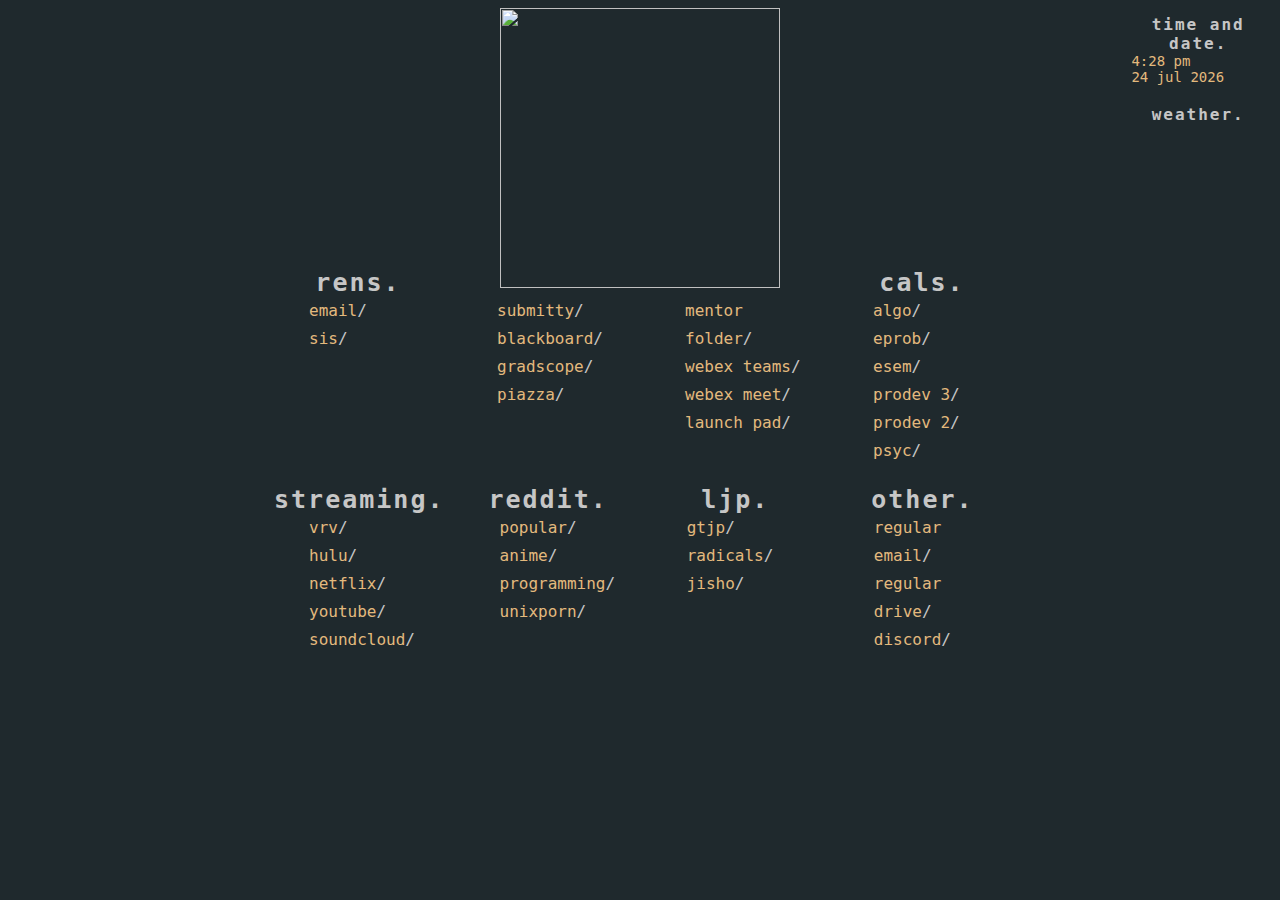
==== index.html @ cd9a25b2 "fix mentor folder link" ====
<!DOCTYPE html>
<html xmlns="http://www.w3.org/1999/xhtml" lang="en" xml:lang="en">
  <head>
    <title>StartPage</title>
    <meta charset="utf-8">
    <link href="css/style.css" rel="stylesheet" type="text/css">
    <link rel="icon" href="content/images/favicon.ico">
    <link rel='stylesheet prefetch' href='https://cdnjs.cloudflare.com/ajax/libs/font-awesome/4.7.0/css/font-awesome.min.css'>
  </head>
  <body>

    <!--
      Header
    -->

    <div class="wrapper">
      <div class="header">
        <ul>time and date.
          <li>
            <div class="currentTime"><div id="current-time">Time</div></div>
            <div class="currentDate"><div id="date">Date</div></div>
          </li>
        </ul>
        <ul>weather.
          <li>
            <div class="city"><span id="city"></span></div>
            <div class="temp"><span id="temperature"></span></div>
            <div class="forecast"><span id="weather"></span></div>
          </li>
        </ul>
      </div>
    </div>

    <!--
      Logo
    -->

    <div id="wrapper">
      <img id="logo" src="content/images/logo.png"/>
    </div>

    <!--
      Search
    -->

    <!--
      <div class="search-block">
      <form id="search-form" action="https://duckduckgo.com">
      <input type="text" name="q" id="search" autocomplete="off" placeholder="search" />
      <label for="search"><span id="search-icon" class="fa fa-search"></span></label>
      </form>
      <ul id="search-help" class="search-help" style="opacity: 0;"></ul>
      </div>
    -->

    <!--
      Links
    -->

    <div class="tables">
      <ul>rens.
        <li class="links"><a href="https://roundcube.rpi.edu/roundcube/">email</a>/</li>
        <li class="links"><a href="https://sis.rpi.edu/rss/bwskgstu.P_StuInfo">sis</a>/</li>
      </ul>
      <ul></br>
        <li class="links"><a href="https://submitty.cs.rpi.edu/home">submitty</a>/</li>
        <li class="links"><a href="https://lms.rpi.edu">blackboard</a>/</li>
        <li class="links"><a href="https://www.gradescope.com/account">gradscope</a>/</li>
        <li class="links"><a href="https://piazza.com">piazza</a>/</li>
      </ul>
      <ul></br>
        <li class="links"><a href="https://drive.google.com/drive/u/0/folders/1JBSWkFm-m_wB1kqG6ZUadngc_zD7zLPL">mentor folder</a>/</li>
        <li class="links"><a href="https://teams.webex.com/spaces">webex teams</a>/</li>
        <li class="links"><a href="https://rensselaer.webex.com/webappng/sites/rensselaer/dashboard/home">webex meet</a>/</li>
        <li class="links"><a href="https://www.macmillanhighered.com/launchpad/exploring11einmodules/14705797#/start">launch pad</a>/</li>
      </ul>
      <ul>cals.
        <li class="links"><a href="https://www.cs.rpi.edu/~eanshel/2300/Schedule.html">algo</a>/</li>
        <li class="links"><a href="https://piazza.com/class_profile/get_resource/ke1s9r6exrofs/kebn5rflvbz5vw">eprob</a>/</li>
        <li class="links"><a href="https://lms.rpi.edu/bbcswebdav/pid-189471-dt-content-rid-1847781_1/courses/2009_ECSE_2900_01/ECSE%202900_courseschedule_Fall%2020.pdf">esem</a>/</li>
        <li class="links"><a href="./pdf/pd3_syllabus.pdf">prodev 3</a>/</li>
        <li class="links"><a href="./pdf/pd2_syllabus.pdf">prodev 2</a>/</li>
        <li class="links"><a href="https://lms.rpi.edu/bbcswebdav/pid-191635-dt-content-rid-1851517_1/courses/2009_PSYC_1200_01/Syllabus_PSYC%201200_Fall%202020.pdf">psyc</a>/</li>
      </ul>
    </div>
    <div class="tables">
      <ul>streaming.
        <li class="links"><a href="https://vrv.co/watchlist">vrv</a>/</li>
        <li class="links"><a href="https://www.hulu.com/">hulu</a>/</li>
        <li class="links"><a href="https://www.netflix.com/browse">netflix</a>/</li>
        <li class="links"><a href="https://youtube.com/">youtube</a>/</li>
        <li class="links"><a href="https://soundcloud.com/discover">soundcloud</a>/</li>
      </ul>
      <ul>reddit.
        <li class="links"><a href="https://old.reddit.com/r/popular">popular</a>/</li>
        <li class="links"><a href="https://old.reddit.com/r/anime">anime</a>/</li>
        <li class="links"><a href="https://old.reddit.com/r/programming">programming</a>/</li>
        <li class="links"><a href="https://old.reddit.com/r/unixporn">unixporn</a>/</li>
      </ul>
      <ul>ljp.
        <li class="links"><a href="http://www.guidetojapanese.org/learn/">gtjp</a>/</li>
        <li class="links"><a href="https://docs.google.com/spreadsheets/d/1PDY4D8TPz7b-KEFVMyV-uyrEVteopqs6hFoFERfXY-4/edit#gid=1435607905">radicals</a>/</li>
        <li class="links"><a href="https://jisho.org/">jisho</a>/</li>
      </ul>
      <ul>other.
        <li class="links"><a href="https://mail.google.com/mail/u/0/#inbox">regular email</a>/</li>
        <li class="links"><a href="https://drive.google.com/drive/u/0/my-drive">regular drive</a>/</li>
        <li class="links"><a href="https://discordapp.com/app">discord</a>/</li>
      </ul>
    </div>

    <!--
      JavaScript
    -->

    <script src='https://cdnjs.cloudflare.com/ajax/libs/jquery/3.1.0/jquery.min.js'></script>
    <script src="js/index.js"></script>

  </body>
</html>
---- css/style.css ----
/*
	General properties
*/
:root {
  --back-col: #1F292D;
  --font-pri: #C6C6C6;
  --font-sec: #E3B97D;
  --font-hov: #17AC8E;
  --font-tri: #737573;
}

body {
	background-color: var(--back-col);
}

* {
	font-family: "Misc Fixed", monospace;
}

/*
	Search properties
*/

/*
::-webkit-input-placeholder {
	color: var(--font-tri);
	opacity: 0.5;
	transition: opacity 0.5s cubic-bezier(0.4, 0, 0.2, 1);
}

input:focus::-webkit-input-placeholder {
	opacity: 1;
}

:-moz-placeholder {
	color: var(--font-tri);
	opacity: 0.5;
	transition: opacity 0.5s cubic-bezier(0.4, 0, 0.2, 1);
}
input:focus:-moz-placeholder {
	opacity: 1;
}

::-moz-placeholder {
	color: var(--font-tri);
	opacity: 0;
	transition: opacity 0.5s cubic-bezier(0.4, 0, 0.2, 1);
}
input:focus::-moz-placeholder {
	opacity: 1;
}

:-ms-input-placeholder {
	color: var(--font-tri);
	opacity: 1;
	transition: opacity 0.5s cubic-bezier(0.4, 0, 0.2, 1);
}
input:focus:-ms-input-placeholder {
	opacity: 1;
}

.search-block {
	position: relative;
	width: 40%;
	margin: 0vh auto 0px;
	text-align: center;
}
@media screen and (max-width: 1000px) {
	.search-block {
		width: 60%;
		margin: 0vh auto 0vh;
	}
}
.search-block label {
	position: absolute;
	color: var(--font-tri);
	top: 7px;
	left: -20px;
	transition: all 0.5s cubic-bezier(0.4, 0, 0.2, 1);
}
.search-block input {
	width: 100%;
	margin: 0 auto;
	padding: 5px 0;
	font-size: 16px;
	background: transparent;
	border: 2px solid transparent;
	border-bottom: 2px solid transparent;
    color: var(--font-sec);
	outline: none;
	transition: all 0.5s cubic-bezier(0.4, 0, 0.2, 1);
}
.search-block input:hover, .search-block input:focus {
	border-bottom: 2px solid var(--font-tri);
}

.search-block input:hover + label, .search-block input:focus + label {
	color: var(--font-tri);
}

.search-block ul.search-help {
	transition: all 0.5s cubic-bezier(0.4, 0, 0.2, 1);
	display: inline-block;
}
@media screen and (max-width: 1000px) {
	.search-block ul.search-help {
	max-height: 100px;
	}
}
.search-block ul.search-help li {
	display: inline-block;
	padding: 15px;
	list-style: none;
	cursor: pointer;
}
.search-block ul.search-help li > span {
	position: relative;
	color: var(--font-tri);
	font-size: 20px;
}
.search-block ul.search-help li > span .icon {
	transition: opacity 0.5s cubic-bezier(0.4, 0, 0.2, 1);
}
.search-block ul.search-help li > span .command {
	position: absolute;
	left: 0;
	right: 0;
	text-align: center;
	opacity: 0;
	transition: opacity 0.5s cubic-bezier(0.4, 0, 0.2, 1);
}
.search-block ul.search-help li:hover .icon {
	opacity: .2;
}
.search-block ul.search-help li:hover .command {
	opacity: 1;
}
*/
/*
	Quote properties
*/

blockquote {
	font-size: 16px;
	line-height: 150%;
}

cite {
	font-size: 15px;
}

/*
	Link properties
*/

a:link, a:visited {
	color: var(--font-sec);
	text-decoration: none;
}

a:hover {
	color: var(--font-hov);
	text-decoration: none;
}

a:active {
	color: var(--font-pri);
	text-decoration: none;
}

/*
	Logo properties
*/

#wrapper {
	align-items: flex;
	text-align: center;
	width: 100%;
	height: 250px;
}

#logo {
    display: inline-block;
	height: 280px;
	width: 280px;
}

/*
	Classes
*/

.wrapper .header {
	position: absolute;
	right: 0px;
	top: 0px;
}

.header {
	color: var(--font-pri);
	font-size: 16px;
	font-weight: bold;
	letter-spacing: 2px;
	list-style-type: none;
	//border: 1px solid black;
	padding: 5px;
	text-align: center;
	width: 12%;
}
.header .currentTime {
	color: var(--font-sec);
	font-size: 14px;
	font-weight: 100;
	letter-spacing: 0px;
	padding-left: 0px;
	text-align: left;
}
.header .currentDate {
	color: var(--font-sec);
	font-size: 14px;
	font-weight: 100;
	letter-spacing: 0px;
	padding-left: 0px;
	text-align: left;
}
.header .city {
	color: var(--font-sec);
	font-size: 14px;
	font-weight: 100;
	letter-spacing: 0px;
	padding-left: 0px;
	text-align: left;
	text-transform: lowercase;
}
.header .temp {
	color: var(--font-sec);
	font-size: 14px;
	font-weight: 100;
	letter-spacing: 0px;
	padding-left: 0px;
	text-align: left;
}
.header .forecast {
	color: var(--font-sec);
	font-size: 14px;
	font-weight: 100;
	letter-spacing: 0px;
	padding-left: 0px;
	text-align: left;
	text-transform: lowercase;
}
.header ul {
	list-style-type: none;
	margin: 0px;
	padding: 10px;
}

.tables {
	display: flex;
	margin-left: 20vw;
	margin-right: 20vw;
}
.tables ul {
	color: var(--font-pri);
	display: inline-block;
	font-size: 25px;
	font-weight: bold;
	letter-spacing: 2px;
	list-style-type: none;
	margin: 10px;
	padding: 0;
	text-align: center;
	width: 100%;
}

.links {
	text-align: left;
	line-height: 28px;
	letter-spacing: 0px;
	font-size: 16px;
	font-weight: 100;
	padding-left: 35px;
}

.i a {
  color:inherit
}

.footer {
	align-items: center;
	bottom: 5px;
	display: flex;
	margin-left: 480px;
	margin-right: 480px;
	position: absolute;
}
.footer .quotes {
	align-items: center;
	display: flex;
	text-align: justify;
}
.footer .cites {
	line-height: 140%;
}
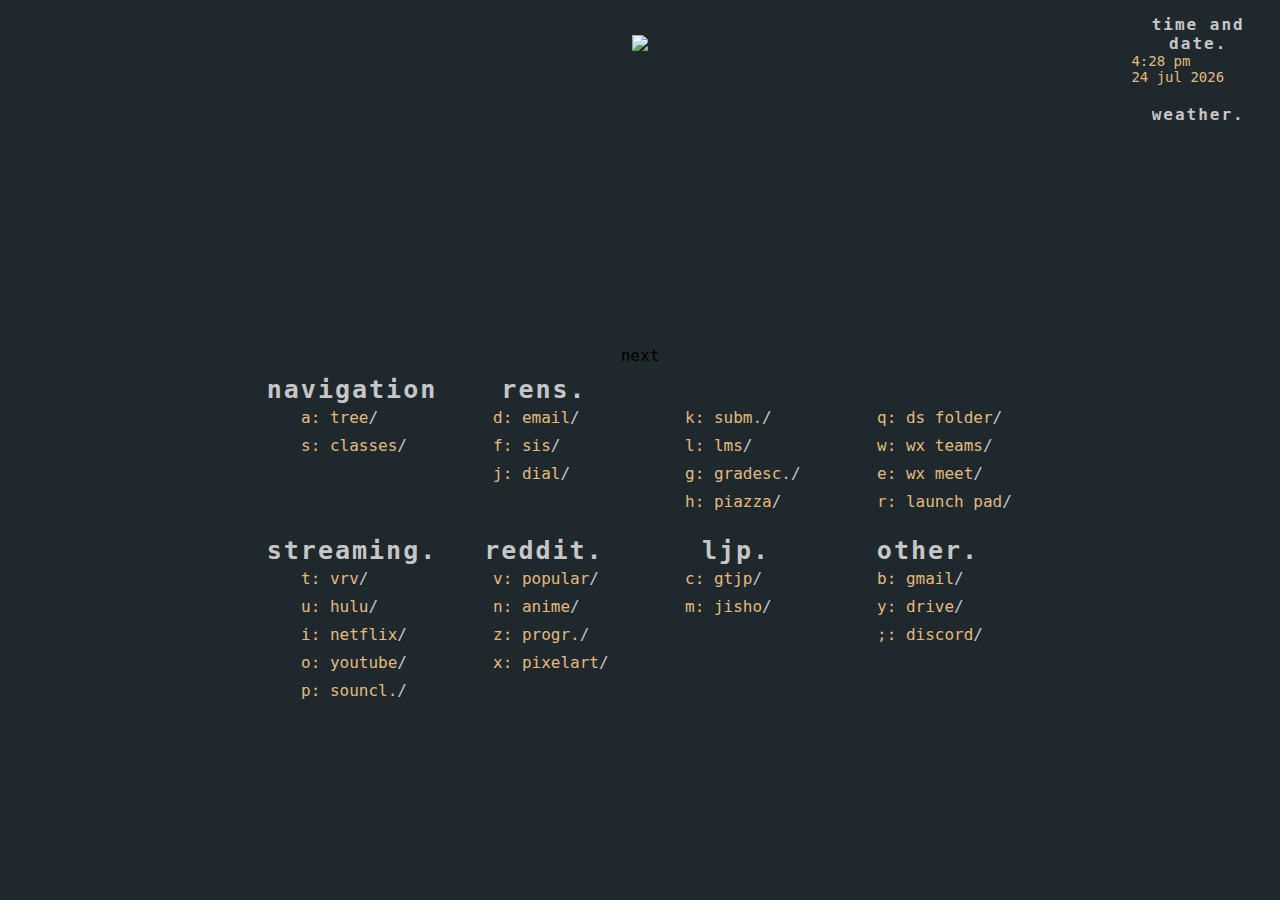
==== commit d8151e0b: "fix link that had broken to sis" ====
--- a/index.html
+++ b/index.html
@@ -1,120 +1,123 @@
 <!DOCTYPE html>
 <html xmlns="http://www.w3.org/1999/xhtml" lang="en" xml:lang="en">
-  <head>
-    <title>StartPage</title>
-    <meta charset="utf-8">
-    <link href="css/style.css" rel="stylesheet" type="text/css">
-    <link rel="icon" href="content/images/favicon.ico">
-    <link rel='stylesheet prefetch' href='https://cdnjs.cloudflare.com/ajax/libs/font-awesome/4.7.0/css/font-awesome.min.css'>
-  </head>
-  <body>
+    <head>
+        <title>StartPage</title>
+        <meta charset="utf-8">
+        <link href="css/style.css" rel="stylesheet" type="text/css">
+        <link rel="icon" href="content/images/favicon.ico">
+        <link rel='stylesheet prefetch' href='https://cdnjs.cloudflare.com/ajax/libs/font-awesome/4.7.0/css/font-awesome.min.css'>
+    </head>
+    <body>
 
-    <!--
-      Header
-    -->
+        <!--
+             Header
+        -->
 
-    <div class="wrapper">
-      <div class="header">
-        <ul>time and date.
-          <li>
-            <div class="currentTime"><div id="current-time">Time</div></div>
-            <div class="currentDate"><div id="date">Date</div></div>
-          </li>
-        </ul>
-        <ul>weather.
-          <li>
-            <div class="city"><span id="city"></span></div>
-            <div class="temp"><span id="temperature"></span></div>
-            <div class="forecast"><span id="weather"></span></div>
-          </li>
-        </ul>
-      </div>
-    </div>
+        <div class="wrapper">
+            <div class="header">
+                <ul>time and date.
+                    <li>
+                        <div class="currentTime"><div id="current-time">Time</div></div>
+                        <div class="currentDate"><div id="date">Date</div></div>
+                    </li>
+                </ul>
+                <ul>weather.
+                    <li>
+                        <div class="city"><span id="city"></span></div>
+                        <div class="temp"><span id="temperature"></span></div>
+                        <div class="forecast"><span id="weather"></span></div>
+                    </li>
+                </ul>
+            </div>
+        </div>
 
-    <!--
-      Logo
-    -->
+        <!--
+             Logo
+        -->
 
-    <div id="wrapper">
-      <img id="logo" src="content/images/logo.png"/>
-    </div>
+        <div id="wrapper">
+            <a>
+                <img id="logo" src="content/images/logo.png"/>
+            </a>
+            <div id="next"> <a> next </a> </div>
+        </div>
 
-    <!--
-      Search
-    -->
+        <!--
+             Search
+        -->
 
-    <!--
-      <div class="search-block">
-      <form id="search-form" action="https://duckduckgo.com">
-      <input type="text" name="q" id="search" autocomplete="off" placeholder="search" />
-      <label for="search"><span id="search-icon" class="fa fa-search"></span></label>
-      </form>
-      <ul id="search-help" class="search-help" style="opacity: 0;"></ul>
-      </div>
-    -->
+        <!--
+             <div class="search-block">
+             <form id="search-form" action="https://duckduckgo.com">
+             <input type="text" name="q" id="search" autocomplete="off" placeholder="search" />
+             <label for="search"><span id="search-icon" class="fa fa-search"></span></label>
+             </form>
+             <ul id="search-help" class="search-help" style="opacity: 0;"></ul>
+             </div>
+        -->
 
-    <!--
-      Links
-    -->
+        <!--
+             Links
+        -->
 
-    <div class="tables">
-      <ul>rens.
-        <li class="links"><a href="https://roundcube.rpi.edu/roundcube/">email</a>/</li>
-        <li class="links"><a href="https://sis.rpi.edu/rss/bwskgstu.P_StuInfo">sis</a>/</li>
-      </ul>
-      <ul></br>
-        <li class="links"><a href="https://submitty.cs.rpi.edu/home">submitty</a>/</li>
-        <li class="links"><a href="https://lms.rpi.edu">blackboard</a>/</li>
-        <li class="links"><a href="https://www.gradescope.com/account">gradscope</a>/</li>
-        <li class="links"><a href="https://piazza.com">piazza</a>/</li>
-      </ul>
-      <ul></br>
-        <li class="links"><a href="https://drive.google.com/drive/u/0/folders/1JBSWkFm-m_wB1kqG6ZUadngc_zD7zLPL">mentor folder</a>/</li>
-        <li class="links"><a href="https://teams.webex.com/spaces">webex teams</a>/</li>
-        <li class="links"><a href="https://rensselaer.webex.com/webappng/sites/rensselaer/dashboard/home">webex meet</a>/</li>
-        <li class="links"><a href="https://www.macmillanhighered.com/launchpad/exploring11einmodules/14705797#/start">launch pad</a>/</li>
-      </ul>
-      <ul>cals.
-        <li class="links"><a href="https://www.cs.rpi.edu/~eanshel/2300/Schedule.html">algo</a>/</li>
-        <li class="links"><a href="https://piazza.com/class_profile/get_resource/ke1s9r6exrofs/kebn5rflvbz5vw">eprob</a>/</li>
-        <li class="links"><a href="https://lms.rpi.edu/bbcswebdav/pid-189471-dt-content-rid-1847781_1/courses/2009_ECSE_2900_01/ECSE%202900_courseschedule_Fall%2020.pdf">esem</a>/</li>
-        <li class="links"><a href="./pdf/pd3_syllabus.pdf">prodev 3</a>/</li>
-        <li class="links"><a href="./pdf/pd2_syllabus.pdf">prodev 2</a>/</li>
-        <li class="links"><a href="https://lms.rpi.edu/bbcswebdav/pid-191635-dt-content-rid-1851517_1/courses/2009_PSYC_1200_01/Syllabus_PSYC%201200_Fall%202020.pdf">psyc</a>/</li>
-      </ul>
-    </div>
-    <div class="tables">
-      <ul>streaming.
-        <li class="links"><a href="https://vrv.co/watchlist">vrv</a>/</li>
-        <li class="links"><a href="https://www.hulu.com/">hulu</a>/</li>
-        <li class="links"><a href="https://www.netflix.com/browse">netflix</a>/</li>
-        <li class="links"><a href="https://youtube.com/">youtube</a>/</li>
-        <li class="links"><a href="https://soundcloud.com/discover">soundcloud</a>/</li>
-      </ul>
-      <ul>reddit.
-        <li class="links"><a href="https://old.reddit.com/r/popular">popular</a>/</li>
-        <li class="links"><a href="https://old.reddit.com/r/anime">anime</a>/</li>
-        <li class="links"><a href="https://old.reddit.com/r/programming">programming</a>/</li>
-        <li class="links"><a href="https://old.reddit.com/r/unixporn">unixporn</a>/</li>
-      </ul>
-      <ul>ljp.
-        <li class="links"><a href="http://www.guidetojapanese.org/learn/">gtjp</a>/</li>
-        <li class="links"><a href="https://docs.google.com/spreadsheets/d/1PDY4D8TPz7b-KEFVMyV-uyrEVteopqs6hFoFERfXY-4/edit#gid=1435607905">radicals</a>/</li>
-        <li class="links"><a href="https://jisho.org/">jisho</a>/</li>
-      </ul>
-      <ul>other.
-        <li class="links"><a href="https://mail.google.com/mail/u/0/#inbox">regular email</a>/</li>
-        <li class="links"><a href="https://drive.google.com/drive/u/0/my-drive">regular drive</a>/</li>
-        <li class="links"><a href="https://discordapp.com/app">discord</a>/</li>
-      </ul>
-    </div>
+        <div class="tables">
+            <div class="row">
+                <ul class="col">navigation
+                    <li class="links"><a href="https://tree.spencergrobinson.com">tree</a>/</li>
+                    <li class="links"><a href="./other.html">classes</a>/</li>
+                </ul>
+                <ul class="col">rens.
+                    <li class="links"><a href="https://roundcube.rpi.edu/roundcube/">email</a>/</li>
+                    <li class="links"><a href="https://sis.rpi.edu">sis</a>/</li>
+                    <li class="links"><a href="https://apex.cct.rpi.edu/apex/f?p=244:16:9476582504070:::RP::&cs=3RwUWekEM2HkTRgGTRouUJhYmeT1PHAGG-PYNJThDccAyZ_u_eQg0PVG92rxdnLbK97epAyb-ww3LQdE5oaNJRA">dial</a>/</li>
+                </ul>
+                </ul>
+                <ul class="col"></br>
+                    <li class="links"><a href="https://submitty.cs.rpi.edu/home">subm.</a>/</li>
+                    <li class="links"><a href="https://lms.rpi.edu">lms</a>/</li>
+                    <li class="links"><a href="https://www.gradescope.com/account">gradesc.</a>/</li>
+                    <li class="links"><a href="https://piazza.com">piazza</a>/</li>
+                </ul>
+                <ul class="col"></br>
+                    <li class="links"><a href="https://drive.google.com/drive/u/0/folders/1JBSWkFm-m_wB1kqG6ZUadngc_zD7zLPL">ds folder</a>/</li>
+                    <li class="links"><a href="https://teams.webex.com/spaces">wx teams</a>/</li>
+                    <li class="links"><a href="https://rensselaer.webex.com/webappng/sites/rensselaer/dashboard/home">wx meet</a>/</li>
+                    <li class="links"><a href="https://www.macmillanhighered.com/launchpad/exploring11einmodules/14705797#/start">launch pad</a>/</li>
+                </ul>
+            </div>
+            <div class="row">
+                <ul class="col">streaming.
+                    <li class="links"><a href="https://vrv.co/watchlist">vrv</a>/</li>
+                    <li class="links"><a href="https://www.hulu.com/">hulu</a>/</li>
+                    <li class="links"><a href="https://www.netflix.com/browse">netflix</a>/</li>
+                    <li class="links"><a href="https://youtube.com/">youtube</a>/</li>
+                    <li class="links"><a href="https://soundcloud.com/discover">souncl.</a>/</li>
+                </ul>
+                <ul class="col">reddit.
+                    <li class="links"><a href="https://old.reddit.com/r/popular">popular</a>/</li>
+                    <li class="links"><a href="https://old.reddit.com/r/anime">anime</a>/</li>
+                    <li class="links"><a href="https://old.reddit.com/r/programming">progr.</a>/</li>
+                    <li class="links"><a href="https://old.reddit.com/r/pixelart">pixelart</a>/</li>
+                </ul>
+                <ul class="col">ljp.
+                    <li class="links"><a href="http://www.guidetojapanese.org/learn/">gtjp</a>/</li>
+                    <li class="links"><a href="https://jisho.org/">jisho</a>/</li>
+                </ul>
+                <ul class="col">other.
+                    <li class="links"><a href="https://mail.google.com/mail/u/0/#inbox">gmail</a>/</li>
+                    <li class="links"><a href="https://drive.google.com/drive/u/0/my-drive">drive</a>/</li>
+                    <li class="links"><a href="https://discordapp.com/app">discord</a>/</li>
+                </ul>
+            </div>
+        </div>
 
-    <!--
-      JavaScript
-    -->
+        <!--
+             JavaScript
+        -->
 
-    <script src='https://cdnjs.cloudflare.com/ajax/libs/jquery/3.1.0/jquery.min.js'></script>
-    <script src="js/index.js"></script>
+        <script src='https://cdnjs.cloudflare.com/ajax/libs/jquery/3.1.0/jquery.min.js'></script>
+        <script src="js/shortcuts.js"></script>
+        <script src="js/index.js"></script>
 
-  </body>
+    </body>
 </html>
--- a/css/style.css
+++ b/css/style.css
@@ -14,7 +14,7 @@
 }
 
 * {
-	font-family: "Misc Fixed", monospace;
+	font-family: "Fixed", monospace;
 }
 
 /*
@@ -176,13 +176,14 @@
 	align-items: flex;
 	text-align: center;
 	width: 100%;
-	height: 250px;
 }
 
 #logo {
-    display: inline-block;
+  margin: 3vh 0vh;
+  display: inline-block;
 	height: 280px;
-	width: 280px;
+  width: auto;
+  border: solid 0vh var(--font-pri);
 }
 
 /*
@@ -201,7 +202,7 @@
 	font-weight: bold;
 	letter-spacing: 2px;
 	list-style-type: none;
-	//border: 1px solid black;
+	// border: 1px solid black;
 	padding: 5px;
 	text-align: center;
 	width: 12%;
@@ -255,11 +256,21 @@
 }
 
 .tables {
-	display: flex;
-	margin-left: 20vw;
-	margin-right: 20vw;
-}
-.tables ul {
+	width: 60vw;
+  margin:auto;
+  white-space: nowrap;
+}
+
+.row {
+  display: flex;
+  flex-direction: row;
+  flex-wrap: wrap;
+}
+
+.col {
+  flex-basis: 100%;
+  flex: 1;
+
 	color: var(--font-pri);
 	display: inline-block;
 	font-size: 25px;
@@ -269,7 +280,6 @@
 	margin: 10px;
 	padding: 0;
 	text-align: center;
-	width: 100%;
 }
 
 .links {
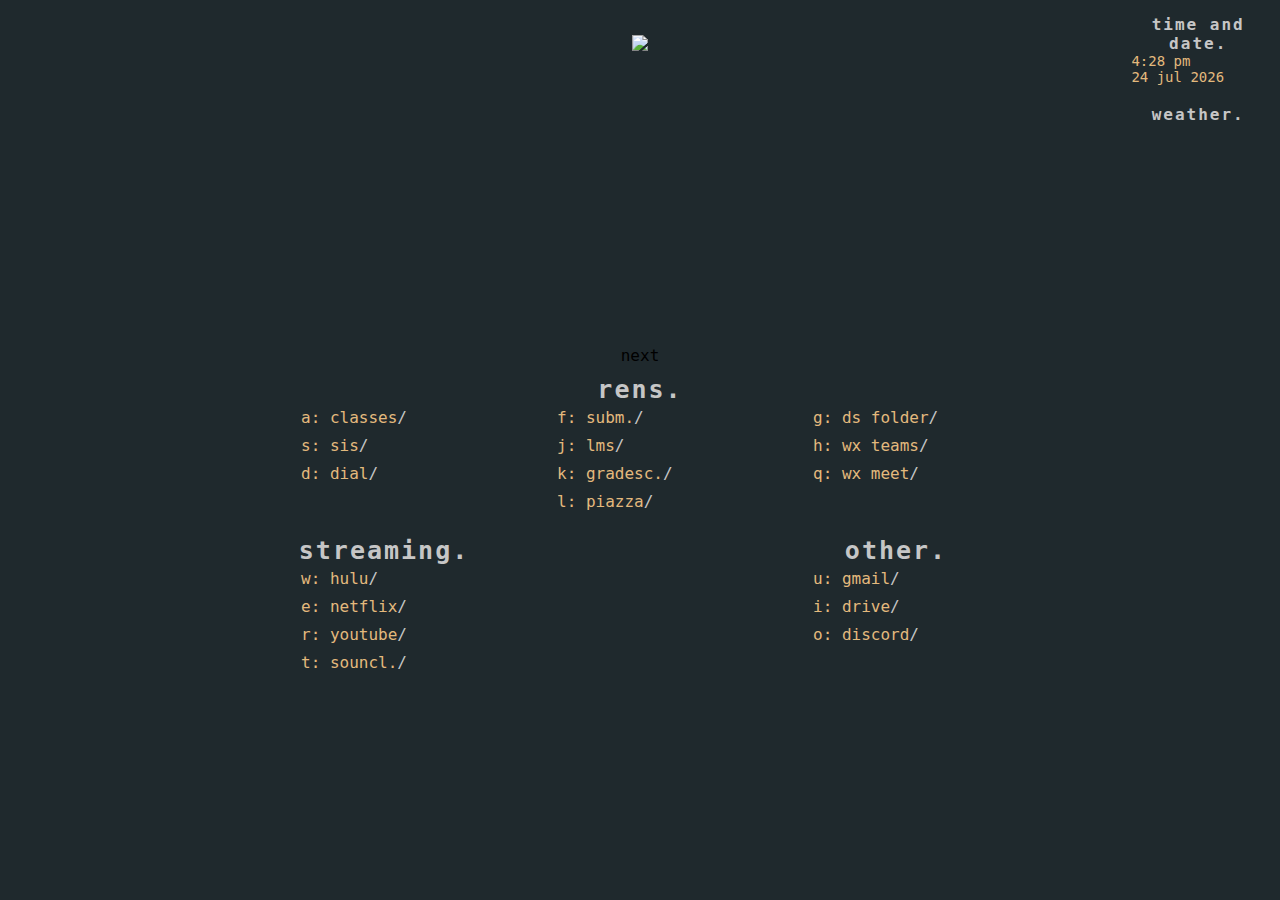
==== commit 8f64577a: "fix spaceing on second row" ====
--- a/index.html
+++ b/index.html
@@ -1,5 +1,5 @@
 <!DOCTYPE html>
-<html xmlns="http://www.w3.org/1999/xhtml" lang="en" xml:lang="en">
+<html xmlns="http://www.w3.org/1999/xhtml" lang="en" xml:lang="en" manifest="./page.appcache">
     <head>
         <title>StartPage</title>
         <meta charset="utf-8">
@@ -62,46 +62,32 @@
 
         <div class="tables">
             <div class="row">
-                <ul class="col">navigation
-                    <li class="links"><a href="https://tree.spencergrobinson.com">tree</a>/</li>
+                <ul class="col"></br>
                     <li class="links"><a href="./other.html">classes</a>/</li>
-                </ul>
-                <ul class="col">rens.
-                    <li class="links"><a href="https://roundcube.rpi.edu/roundcube/">email</a>/</li>
                     <li class="links"><a href="https://sis.rpi.edu">sis</a>/</li>
                     <li class="links"><a href="https://apex.cct.rpi.edu/apex/f?p=244:16:9476582504070:::RP::&cs=3RwUWekEM2HkTRgGTRouUJhYmeT1PHAGG-PYNJThDccAyZ_u_eQg0PVG92rxdnLbK97epAyb-ww3LQdE5oaNJRA">dial</a>/</li>
                 </ul>
                 </ul>
-                <ul class="col"></br>
+                <ul class="col">rens.
                     <li class="links"><a href="https://submitty.cs.rpi.edu/home">subm.</a>/</li>
                     <li class="links"><a href="https://lms.rpi.edu">lms</a>/</li>
                     <li class="links"><a href="https://www.gradescope.com/account">gradesc.</a>/</li>
                     <li class="links"><a href="https://piazza.com">piazza</a>/</li>
                 </ul>
                 <ul class="col"></br>
-                    <li class="links"><a href="https://drive.google.com/drive/u/0/folders/1JBSWkFm-m_wB1kqG6ZUadngc_zD7zLPL">ds folder</a>/</li>
+                  <li class="links"><a href="https://drive.google.com/drive/u/0/folders/1nR5wyZVgT8zyAHMXIsaPSfsR7KuibUJU">ds folder</a>/</li>
                     <li class="links"><a href="https://teams.webex.com/spaces">wx teams</a>/</li>
                     <li class="links"><a href="https://rensselaer.webex.com/webappng/sites/rensselaer/dashboard/home">wx meet</a>/</li>
-                    <li class="links"><a href="https://www.macmillanhighered.com/launchpad/exploring11einmodules/14705797#/start">launch pad</a>/</li>
                 </ul>
             </div>
             <div class="row">
                 <ul class="col">streaming.
-                    <li class="links"><a href="https://vrv.co/watchlist">vrv</a>/</li>
                     <li class="links"><a href="https://www.hulu.com/">hulu</a>/</li>
                     <li class="links"><a href="https://www.netflix.com/browse">netflix</a>/</li>
                     <li class="links"><a href="https://youtube.com/">youtube</a>/</li>
                     <li class="links"><a href="https://soundcloud.com/discover">souncl.</a>/</li>
                 </ul>
-                <ul class="col">reddit.
-                    <li class="links"><a href="https://old.reddit.com/r/popular">popular</a>/</li>
-                    <li class="links"><a href="https://old.reddit.com/r/anime">anime</a>/</li>
-                    <li class="links"><a href="https://old.reddit.com/r/programming">progr.</a>/</li>
-                    <li class="links"><a href="https://old.reddit.com/r/pixelart">pixelart</a>/</li>
-                </ul>
-                <ul class="col">ljp.
-                    <li class="links"><a href="http://www.guidetojapanese.org/learn/">gtjp</a>/</li>
-                    <li class="links"><a href="https://jisho.org/">jisho</a>/</li>
+                <ul class="col">
                 </ul>
                 <ul class="col">other.
                     <li class="links"><a href="https://mail.google.com/mail/u/0/#inbox">gmail</a>/</li>
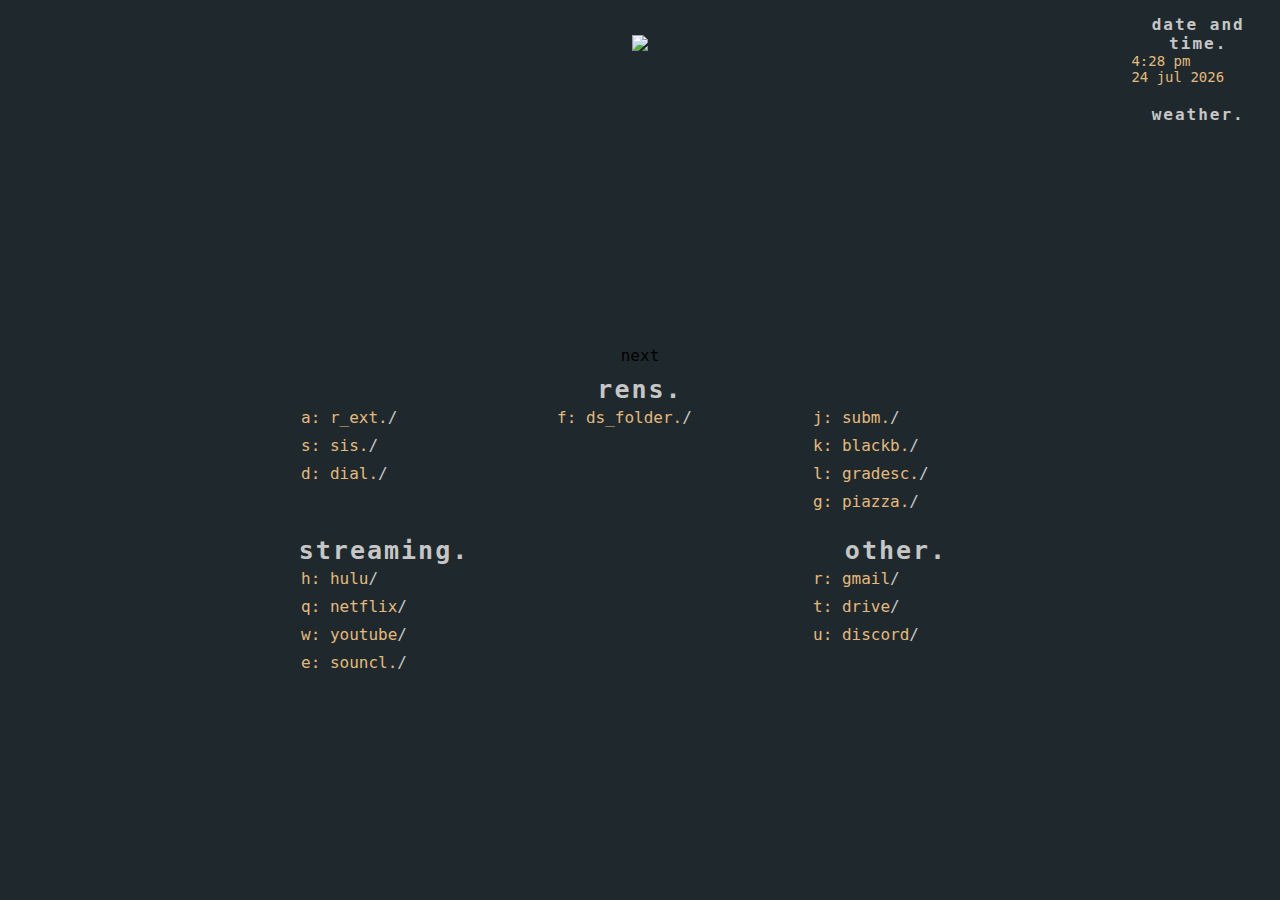
==== commit c20780da: "general index fixes" ====
--- a/index.html
+++ b/index.html
@@ -5,7 +5,6 @@
         <meta charset="utf-8">
         <link href="css/style.css" rel="stylesheet" type="text/css">
         <link rel="icon" href="content/images/favicon.ico">
-        <link rel='stylesheet prefetch' href='https://cdnjs.cloudflare.com/ajax/libs/font-awesome/4.7.0/css/font-awesome.min.css'>
     </head>
     <body>
 
@@ -14,8 +13,8 @@
         -->
 
         <div class="wrapper">
-            <div class="header">
-                <ul>time and date.
+          <div class="header">
+                <ul>date and time.
                     <li>
                         <div class="currentTime"><div id="current-time">Time</div></div>
                         <div class="currentDate"><div id="date">Date</div></div>
@@ -43,56 +42,55 @@
         </div>
 
         <!--
-             Search
-        -->
-
-        <!--
-             <div class="search-block">
-             <form id="search-form" action="https://duckduckgo.com">
-             <input type="text" name="q" id="search" autocomplete="off" placeholder="search" />
-             <label for="search"><span id="search-icon" class="fa fa-search"></span></label>
-             </form>
-             <ul id="search-help" class="search-help" style="opacity: 0;"></ul>
-             </div>
-        -->
-
-        <!--
              Links
         -->
 
         <div class="tables">
             <div class="row">
                 <ul class="col"></br>
-                    <li class="links"><a href="./other.html">classes</a>/</li>
-                    <li class="links"><a href="https://sis.rpi.edu">sis</a>/</li>
-                    <li class="links"><a href="https://apex.cct.rpi.edu/apex/f?p=244:16:9476582504070:::RP::&cs=3RwUWekEM2HkTRgGTRouUJhYmeT1PHAGG-PYNJThDccAyZ_u_eQg0PVG92rxdnLbK97epAyb-ww3LQdE5oaNJRA">dial</a>/</li>
+                    <li class="links"><a href="./other.html">
+                        r_ext.</a>/</li>
+                    <li class="links"><a href="https://sis.rpi.edu">
+                        sis.</a>/</li>
+                    <li class="links"><a href="https://apex.cct.rpi.edu/apex/f?p=244:16:9476582504070:::RP::&cs=3RwUWekEM2HkTRgGTRouUJhYmeT1PHAGG-PYNJThDccAyZ_u_eQg0PVG92rxdnLbK97epAyb-ww3LQdE5oaNJRA">
+                        dial.</a>/</li>
                 </ul>
                 </ul>
                 <ul class="col">rens.
-                    <li class="links"><a href="https://submitty.cs.rpi.edu/home">subm.</a>/</li>
-                    <li class="links"><a href="https://lms.rpi.edu">lms</a>/</li>
-                    <li class="links"><a href="https://www.gradescope.com/account">gradesc.</a>/</li>
-                    <li class="links"><a href="https://piazza.com">piazza</a>/</li>
+                    <li class="links"><a href="https://drive.google.com/drive/folders/1VOZVPiJPUvv4O7U9zzdAzbu68GE2cyfQ">
+                        ds_folder.</a>/</li>
                 </ul>
                 <ul class="col"></br>
-                  <li class="links"><a href="https://drive.google.com/drive/u/0/folders/1nR5wyZVgT8zyAHMXIsaPSfsR7KuibUJU">ds folder</a>/</li>
-                    <li class="links"><a href="https://teams.webex.com/spaces">wx teams</a>/</li>
-                    <li class="links"><a href="https://rensselaer.webex.com/webappng/sites/rensselaer/dashboard/home">wx meet</a>/</li>
+                    <li class="links"><a href="https://submitty.cs.rpi.edu/home">
+                        subm.</a>/</li>
+                    <li class="links"><a href="https://lms.rpi.edu">
+                        blackb.</a>/</li>
+                    <li class="links"><a href="https://www.gradescope.com/account">
+                        gradesc.</a>/</li>
+                    <li class="links"><a href="https://piazza.com">
+                        piazza.</a>/</li>
                 </ul>
             </div>
             <div class="row">
                 <ul class="col">streaming.
-                    <li class="links"><a href="https://www.hulu.com/">hulu</a>/</li>
-                    <li class="links"><a href="https://www.netflix.com/browse">netflix</a>/</li>
-                    <li class="links"><a href="https://youtube.com/">youtube</a>/</li>
-                    <li class="links"><a href="https://soundcloud.com/discover">souncl.</a>/</li>
+                    <li class="links"><a href="https://www.hulu.com/">
+                        hulu</a>/</li>
+                    <li class="links"><a href="https://www.netflix.com/browse">
+                        netflix</a>/</li>
+                    <li class="links"><a href="https://youtube.com/">
+                        youtube</a>/</li>
+                    <li class="links"><a href="https://soundcloud.com/discover">
+                        souncl.</a>/</li>
                 </ul>
                 <ul class="col">
                 </ul>
                 <ul class="col">other.
-                    <li class="links"><a href="https://mail.google.com/mail/u/0/#inbox">gmail</a>/</li>
-                    <li class="links"><a href="https://drive.google.com/drive/u/0/my-drive">drive</a>/</li>
-                    <li class="links"><a href="https://discordapp.com/app">discord</a>/</li>
+                    <li class="links"><a href="https://mail.google.com/mail/u/0/#inbox">
+                        gmail</a>/</li>
+                    <li class="links"><a href="https://drive.google.com/drive/u/0/my-drive">
+                        drive</a>/</li>
+                    <li class="links"><a href="https://discordapp.com/app">
+                        discord</a>/</li>
                 </ul>
             </div>
         </div>
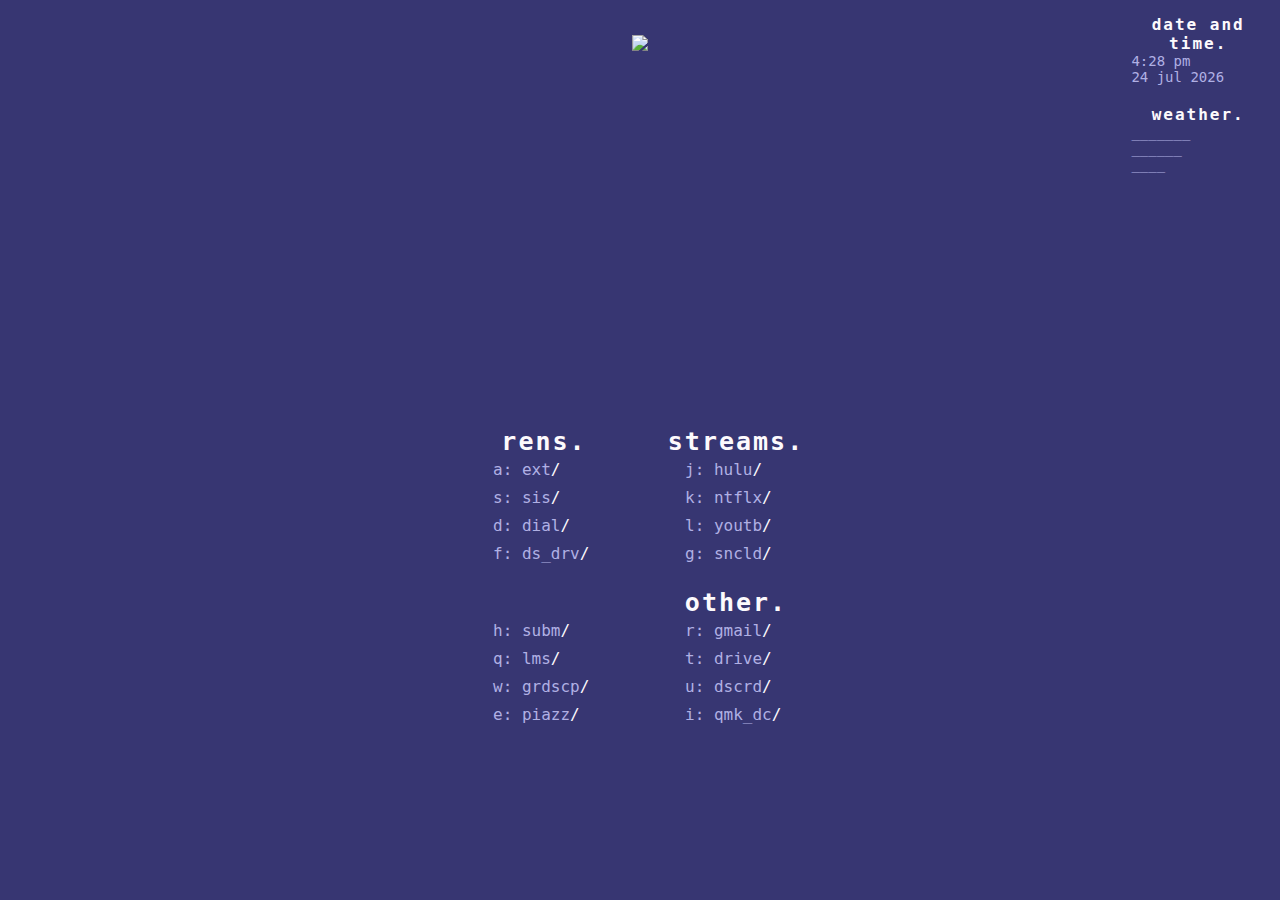
==== commit 2c2eebfd: "add placeholders for weather data" ====
--- a/index.html
+++ b/index.html
@@ -1,7 +1,7 @@
 <!DOCTYPE html>
 <html xmlns="http://www.w3.org/1999/xhtml" lang="en" xml:lang="en" manifest="./page.appcache">
     <head>
-        <title>StartPage</title>
+        <title>hOwOme page</title>
         <meta charset="utf-8">
         <link href="css/style.css" rel="stylesheet" type="text/css">
         <link rel="icon" href="content/images/favicon.ico">
@@ -22,9 +22,9 @@
                 </ul>
                 <ul>weather.
                     <li>
-                        <div class="city"><span id="city"></span></div>
-                        <div class="temp"><span id="temperature"></span></div>
-                        <div class="forecast"><span id="weather"></span></div>
+                        <div class="city"><span id="city">_______</span></div>
+                        <div class="temp"><span id="temperature">______</span></div>
+                        <div class="forecast"><span id="weather">____</span></div>
                     </li>
                 </ul>
             </div>
@@ -47,42 +47,37 @@
 
         <div class="tables">
             <div class="row">
-                <ul class="col"></br>
+                <ul class="col">rens.
                     <li class="links"><a href="./other.html">
-                        r_ext.</a>/</li>
+                        ext</a>/</li>
                     <li class="links"><a href="https://sis.rpi.edu">
-                        sis.</a>/</li>
+                        sis</a>/</li>
                     <li class="links"><a href="https://apex.cct.rpi.edu/apex/f?p=244:16:9476582504070:::RP::&cs=3RwUWekEM2HkTRgGTRouUJhYmeT1PHAGG-PYNJThDccAyZ_u_eQg0PVG92rxdnLbK97epAyb-ww3LQdE5oaNJRA">
-                        dial.</a>/</li>
+                        dial</a>/</li>
+                    <li class="links"><a href="https://drive.google.com/drive/folders/1VOZVPiJPUvv4O7U9zzdAzbu68GE2cyfQ">
+                        ds_drv</a>/</li>
                 </ul>
-                </ul>
-                <ul class="col">rens.
-                    <li class="links"><a href="https://drive.google.com/drive/folders/1VOZVPiJPUvv4O7U9zzdAzbu68GE2cyfQ">
-                        ds_folder.</a>/</li>
-                </ul>
-                <ul class="col"></br>
-                    <li class="links"><a href="https://submitty.cs.rpi.edu/home">
-                        subm.</a>/</li>
-                    <li class="links"><a href="https://lms.rpi.edu">
-                        blackb.</a>/</li>
-                    <li class="links"><a href="https://www.gradescope.com/account">
-                        gradesc.</a>/</li>
-                    <li class="links"><a href="https://piazza.com">
-                        piazza.</a>/</li>
+                <ul class="col">streams.
+                    <li class="links"><a href="https://www.hulu.com/">
+                        hulu</a>/</li>
+                    <li class="links"><a href="https://www.netflix.com/browse">
+                        ntflx</a>/</li>
+                    <li class="links"><a href="https://youtube.com/">
+                        youtb</a>/</li>
+                    <li class="links"><a href="https://soundcloud.com/discover">
+                        sncld</a>/</li>
                 </ul>
             </div>
             <div class="row">
-                <ul class="col">streaming.
-                    <li class="links"><a href="https://www.hulu.com/">
-                        hulu</a>/</li>
-                    <li class="links"><a href="https://www.netflix.com/browse">
-                        netflix</a>/</li>
-                    <li class="links"><a href="https://youtube.com/">
-                        youtube</a>/</li>
-                    <li class="links"><a href="https://soundcloud.com/discover">
-                        souncl.</a>/</li>
-                </ul>
-                <ul class="col">
+                <ul class="col"></br>
+                    <li class="links"><a href="https://submitty.cs.rpi.edu/home">
+                        subm</a>/</li>
+                    <li class="links"><a href="https://lms.rpi.edu">
+                        lms</a>/</li>
+                    <li class="links"><a href="https://www.gradescope.com/account">
+                        grdscp</a>/</li>
+                    <li class="links"><a href="https://piazza.com">
+                        piazz</a>/</li>
                 </ul>
                 <ul class="col">other.
                     <li class="links"><a href="https://mail.google.com/mail/u/0/#inbox">
@@ -90,7 +85,9 @@
                     <li class="links"><a href="https://drive.google.com/drive/u/0/my-drive">
                         drive</a>/</li>
                     <li class="links"><a href="https://discordapp.com/app">
-                        discord</a>/</li>
+                        dscrd</a>/</li>
+                    <li class="links"><a href="https://docs.qmk.fm/#/">
+                        qmk_dc</a>/</li>
                 </ul>
             </div>
         </div>
@@ -99,7 +96,6 @@
              JavaScript
         -->
 
-        <script src='https://cdnjs.cloudflare.com/ajax/libs/jquery/3.1.0/jquery.min.js'></script>
         <script src="js/shortcuts.js"></script>
         <script src="js/index.js"></script>
 
--- a/css/style.css
+++ b/css/style.css
@@ -1,262 +1,148 @@
 /*
-	General properties
+  General properties
 */
 :root {
-  --back-col: #1F292D;
-  --font-pri: #C6C6C6;
-  --font-sec: #E3B97D;
-  --font-hov: #17AC8E;
+  --back-col: #373672;
+  --font-pri: #fdfafd;
+  --font-sec: #b0b0e4;
+  --font-hov: #f4d1f5;
   --font-tri: #737573;
 }
 
 body {
-	background-color: var(--back-col);
+  background-color: var(--back-col);
 }
 
 * {
-	font-family: "Fixed", monospace;
+  font-family: "Fixed", monospace;
+}
+
+
+/*
+  Link properties
+*/
+
+a:link, a:visited {
+  color: var(--font-sec);
+  text-decoration: none;
+}
+
+a:hover {
+  color: var(--font-hov);
+  text-decoration: none;
+}
+
+a:active {
+  color: var(--font-pri);
+  text-decoration: none;
 }
 
 /*
-	Search properties
-*/
-
-/*
-::-webkit-input-placeholder {
-	color: var(--font-tri);
-	opacity: 0.5;
-	transition: opacity 0.5s cubic-bezier(0.4, 0, 0.2, 1);
-}
-
-input:focus::-webkit-input-placeholder {
-	opacity: 1;
-}
-
-:-moz-placeholder {
-	color: var(--font-tri);
-	opacity: 0.5;
-	transition: opacity 0.5s cubic-bezier(0.4, 0, 0.2, 1);
-}
-input:focus:-moz-placeholder {
-	opacity: 1;
-}
-
-::-moz-placeholder {
-	color: var(--font-tri);
-	opacity: 0;
-	transition: opacity 0.5s cubic-bezier(0.4, 0, 0.2, 1);
-}
-input:focus::-moz-placeholder {
-	opacity: 1;
-}
-
-:-ms-input-placeholder {
-	color: var(--font-tri);
-	opacity: 1;
-	transition: opacity 0.5s cubic-bezier(0.4, 0, 0.2, 1);
-}
-input:focus:-ms-input-placeholder {
-	opacity: 1;
-}
-
-.search-block {
-	position: relative;
-	width: 40%;
-	margin: 0vh auto 0px;
-	text-align: center;
-}
-@media screen and (max-width: 1000px) {
-	.search-block {
-		width: 60%;
-		margin: 0vh auto 0vh;
-	}
-}
-.search-block label {
-	position: absolute;
-	color: var(--font-tri);
-	top: 7px;
-	left: -20px;
-	transition: all 0.5s cubic-bezier(0.4, 0, 0.2, 1);
-}
-.search-block input {
-	width: 100%;
-	margin: 0 auto;
-	padding: 5px 0;
-	font-size: 16px;
-	background: transparent;
-	border: 2px solid transparent;
-	border-bottom: 2px solid transparent;
-    color: var(--font-sec);
-	outline: none;
-	transition: all 0.5s cubic-bezier(0.4, 0, 0.2, 1);
-}
-.search-block input:hover, .search-block input:focus {
-	border-bottom: 2px solid var(--font-tri);
-}
-
-.search-block input:hover + label, .search-block input:focus + label {
-	color: var(--font-tri);
-}
-
-.search-block ul.search-help {
-	transition: all 0.5s cubic-bezier(0.4, 0, 0.2, 1);
-	display: inline-block;
-}
-@media screen and (max-width: 1000px) {
-	.search-block ul.search-help {
-	max-height: 100px;
-	}
-}
-.search-block ul.search-help li {
-	display: inline-block;
-	padding: 15px;
-	list-style: none;
-	cursor: pointer;
-}
-.search-block ul.search-help li > span {
-	position: relative;
-	color: var(--font-tri);
-	font-size: 20px;
-}
-.search-block ul.search-help li > span .icon {
-	transition: opacity 0.5s cubic-bezier(0.4, 0, 0.2, 1);
-}
-.search-block ul.search-help li > span .command {
-	position: absolute;
-	left: 0;
-	right: 0;
-	text-align: center;
-	opacity: 0;
-	transition: opacity 0.5s cubic-bezier(0.4, 0, 0.2, 1);
-}
-.search-block ul.search-help li:hover .icon {
-	opacity: .2;
-}
-.search-block ul.search-help li:hover .command {
-	opacity: 1;
-}
-*/
-/*
-	Quote properties
-*/
-
-blockquote {
-	font-size: 16px;
-	line-height: 150%;
-}
-
-cite {
-	font-size: 15px;
-}
-
-/*
-	Link properties
-*/
-
-a:link, a:visited {
-	color: var(--font-sec);
-	text-decoration: none;
-}
-
-a:hover {
-	color: var(--font-hov);
-	text-decoration: none;
-}
-
-a:active {
-	color: var(--font-pri);
-	text-decoration: none;
-}
-
-/*
-	Logo properties
+  Logo properties
 */
 
 #wrapper {
-	align-items: flex;
-	text-align: center;
-	width: 100%;
+  align-items: flex;
+  text-align: center;
+  width: 100%;
 }
 
 #logo {
-  margin: 3vh 0vh;
+  margin: 1vh 0vh;
+  margin-top: 3vh;
   display: inline-block;
-	height: 280px;
+  height: 350px;
   width: auto;
-  border: solid 0vh var(--font-pri);
+  outline: solid 0vh var(--font-pri);
+
+  /* No blurring for Pixel Art */
+  image-rendering: -moz-crisp-edges;         /* Firefox */
+  image-rendering:   -o-crisp-edges;         /* Opera */
+  image-rendering: -webkit-optimize-contrast;/* Webkit (non-standard naming) */
+  image-rendering: crisp-edges;
+  -ms-interpolation-mode: nearest-neighbor;  /* IE (non-standard property) */
 }
 
+#next {
+  margin: 1vh 0vh;
+  display: block;
+  color: var(--font-sec);
+  margin: auto;
+  visibility: hidden;
+}
+
+
 /*
-	Classes
+  Classes
 */
 
 .wrapper .header {
-	position: absolute;
-	right: 0px;
-	top: 0px;
+  position: absolute;
+  right: 0px;
+  top: 0px;
 }
 
 .header {
-	color: var(--font-pri);
-	font-size: 16px;
-	font-weight: bold;
-	letter-spacing: 2px;
-	list-style-type: none;
-	// border: 1px solid black;
-	padding: 5px;
-	text-align: center;
-	width: 12%;
+  color: var(--font-pri);
+  font-size: 16px;
+  font-weight: bold;
+  letter-spacing: 2px;
+  list-style-type: none;
+  // border: 1px solid black;
+  padding: 5px;
+  text-align: center;
+  width: 12%;
 }
 .header .currentTime {
-	color: var(--font-sec);
-	font-size: 14px;
-	font-weight: 100;
-	letter-spacing: 0px;
-	padding-left: 0px;
-	text-align: left;
+  color: var(--font-sec);
+  font-size: 14px;
+  font-weight: 100;
+  letter-spacing: 0px;
+  padding-left: 0px;
+  text-align: left;
 }
 .header .currentDate {
-	color: var(--font-sec);
-	font-size: 14px;
-	font-weight: 100;
-	letter-spacing: 0px;
-	padding-left: 0px;
-	text-align: left;
+  color: var(--font-sec);
+  font-size: 14px;
+  font-weight: 100;
+  letter-spacing: 0px;
+  padding-left: 0px;
+  text-align: left;
 }
 .header .city {
-	color: var(--font-sec);
-	font-size: 14px;
-	font-weight: 100;
-	letter-spacing: 0px;
-	padding-left: 0px;
-	text-align: left;
-	text-transform: lowercase;
+  color: var(--font-sec);
+  font-size: 14px;
+  font-weight: 100;
+  letter-spacing: 0px;
+  padding-left: 0px;
+  text-align: left;
+  text-transform: lowercase;
 }
 .header .temp {
-	color: var(--font-sec);
-	font-size: 14px;
-	font-weight: 100;
-	letter-spacing: 0px;
-	padding-left: 0px;
-	text-align: left;
+  color: var(--font-sec);
+  font-size: 14px;
+  font-weight: 100;
+  letter-spacing: 0px;
+  padding-left: 0px;
+  text-align: left;
 }
 .header .forecast {
-	color: var(--font-sec);
-	font-size: 14px;
-	font-weight: 100;
-	letter-spacing: 0px;
-	padding-left: 0px;
-	text-align: left;
-	text-transform: lowercase;
+  color: var(--font-sec);
+  font-size: 14px;
+  font-weight: 100;
+  letter-spacing: 0px;
+  padding-left: 0px;
+  text-align: left;
+  text-transform: lowercase;
 }
 .header ul {
-	list-style-type: none;
-	margin: 0px;
-	padding: 10px;
+  list-style-type: none;
+  margin: 0px;
+  padding: 10px;
 }
 
 .tables {
-	width: 60vw;
+  width: 30vw;
   margin:auto;
   white-space: nowrap;
 }
@@ -271,43 +157,26 @@
   flex-basis: 100%;
   flex: 1;
 
-	color: var(--font-pri);
-	display: inline-block;
-	font-size: 25px;
-	font-weight: bold;
-	letter-spacing: 2px;
-	list-style-type: none;
-	margin: 10px;
-	padding: 0;
-	text-align: center;
+  color: var(--font-pri);
+  display: inline-block;
+  font-size: 25px;
+  font-weight: bold;
+  letter-spacing: 2px;
+  list-style-type: none;
+  margin: 10px;
+  padding: 0;
+  text-align: center;
 }
 
 .links {
-	text-align: left;
-	line-height: 28px;
-	letter-spacing: 0px;
-	font-size: 16px;
-	font-weight: 100;
-	padding-left: 35px;
+  text-align: left;
+  line-height: 28px;
+  letter-spacing: 0px;
+  font-size: 16px;
+  font-weight: 100;
+  padding-left: 35px;
 }
 
 .i a {
   color:inherit
 }
-
-.footer {
-	align-items: center;
-	bottom: 5px;
-	display: flex;
-	margin-left: 480px;
-	margin-right: 480px;
-	position: absolute;
-}
-.footer .quotes {
-	align-items: center;
-	display: flex;
-	text-align: justify;
-}
-.footer .cites {
-	line-height: 140%;
-}
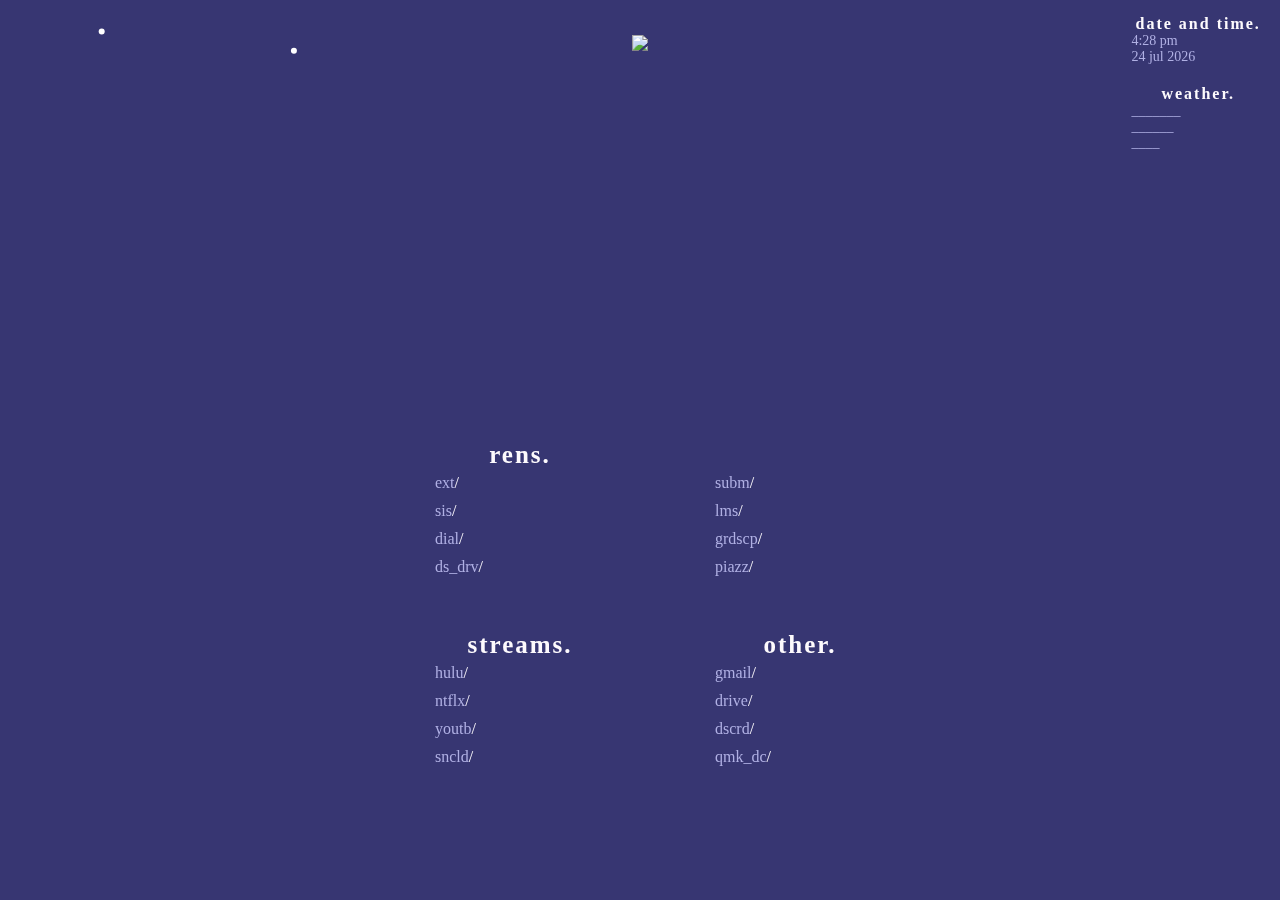
==== commit 59e3b95f: "add snow particles" ====
--- a/index.html
+++ b/index.html
@@ -6,8 +6,9 @@
         <link href="css/style.css" rel="stylesheet" type="text/css">
         <link rel="icon" href="content/images/favicon.ico">
     </head>
+
+
     <body>
-
         <!--
              Header
         -->
@@ -20,7 +21,7 @@
                         <div class="currentDate"><div id="date">Date</div></div>
                     </li>
                 </ul>
-                <ul>weather.
+                <ul id="weather-section"><div>weather.</div>
                     <li>
                         <div class="city"><span id="city">_______</span></div>
                         <div class="temp"><span id="temperature">______</span></div>
@@ -57,6 +58,18 @@
                     <li class="links"><a href="https://drive.google.com/drive/folders/1VOZVPiJPUvv4O7U9zzdAzbu68GE2cyfQ">
                         ds_drv</a>/</li>
                 </ul>
+                <ul class="col"></br>
+                    <li class="links"><a href="https://submitty.cs.rpi.edu/home">
+                        subm</a>/</li>
+                    <li class="links"><a href="https://lms.rpi.edu">
+                        lms</a>/</li>
+                    <li class="links"><a href="https://www.gradescope.com/account">
+                        grdscp</a>/</li>
+                    <li class="links"><a href="https://piazza.com">
+                        piazz</a>/</li>
+                </ul>
+            </div>
+            <div class="row">
                 <ul class="col">streams.
                     <li class="links"><a href="https://www.hulu.com/">
                         hulu</a>/</li>
@@ -66,18 +79,6 @@
                         youtb</a>/</li>
                     <li class="links"><a href="https://soundcloud.com/discover">
                         sncld</a>/</li>
-                </ul>
-            </div>
-            <div class="row">
-                <ul class="col"></br>
-                    <li class="links"><a href="https://submitty.cs.rpi.edu/home">
-                        subm</a>/</li>
-                    <li class="links"><a href="https://lms.rpi.edu">
-                        lms</a>/</li>
-                    <li class="links"><a href="https://www.gradescope.com/account">
-                        grdscp</a>/</li>
-                    <li class="links"><a href="https://piazza.com">
-                        piazz</a>/</li>
                 </ul>
                 <ul class="col">other.
                     <li class="links"><a href="https://mail.google.com/mail/u/0/#inbox">
@@ -92,12 +93,15 @@
             </div>
         </div>
 
+        <div style="position:absolute; top:0px; left:0px; width:100%; height:99%; z-index:-1;"> 
+            <canvas id="canvas" width=0 height=0 style="width:100%;height:100%;"></canvas>
+        </div>
         <!--
              JavaScript
         -->
 
         <script src="js/shortcuts.js"></script>
         <script src="js/index.js"></script>
-
+        <script src="js/particles.js"></script>
     </body>
 </html>
--- a/css/style.css
+++ b/css/style.css
@@ -9,14 +9,18 @@
   --font-tri: #737573;
 }
 
+@font-face {
+  font-family: 'Source Code Pro';
+  font-style: normal;
+  font-weight: 400;
+  font-display: swap;
+  src: url(../fonts/SourceCodePro.ttf) format('truetype');
+}
+
 body {
   background-color: var(--back-col);
+  font-family: 'Source Code Pro';
 }
-
-* {
-  font-family: "Fixed", monospace;
-}
-
 
 /*
   Link properties
@@ -142,7 +146,7 @@
 }
 
 .tables {
-  width: 30vw;
+  width: 35rem;
   margin:auto;
   white-space: nowrap;
 }
@@ -163,8 +167,6 @@
   font-weight: bold;
   letter-spacing: 2px;
   list-style-type: none;
-  margin: 10px;
-  padding: 0;
   text-align: center;
 }
 
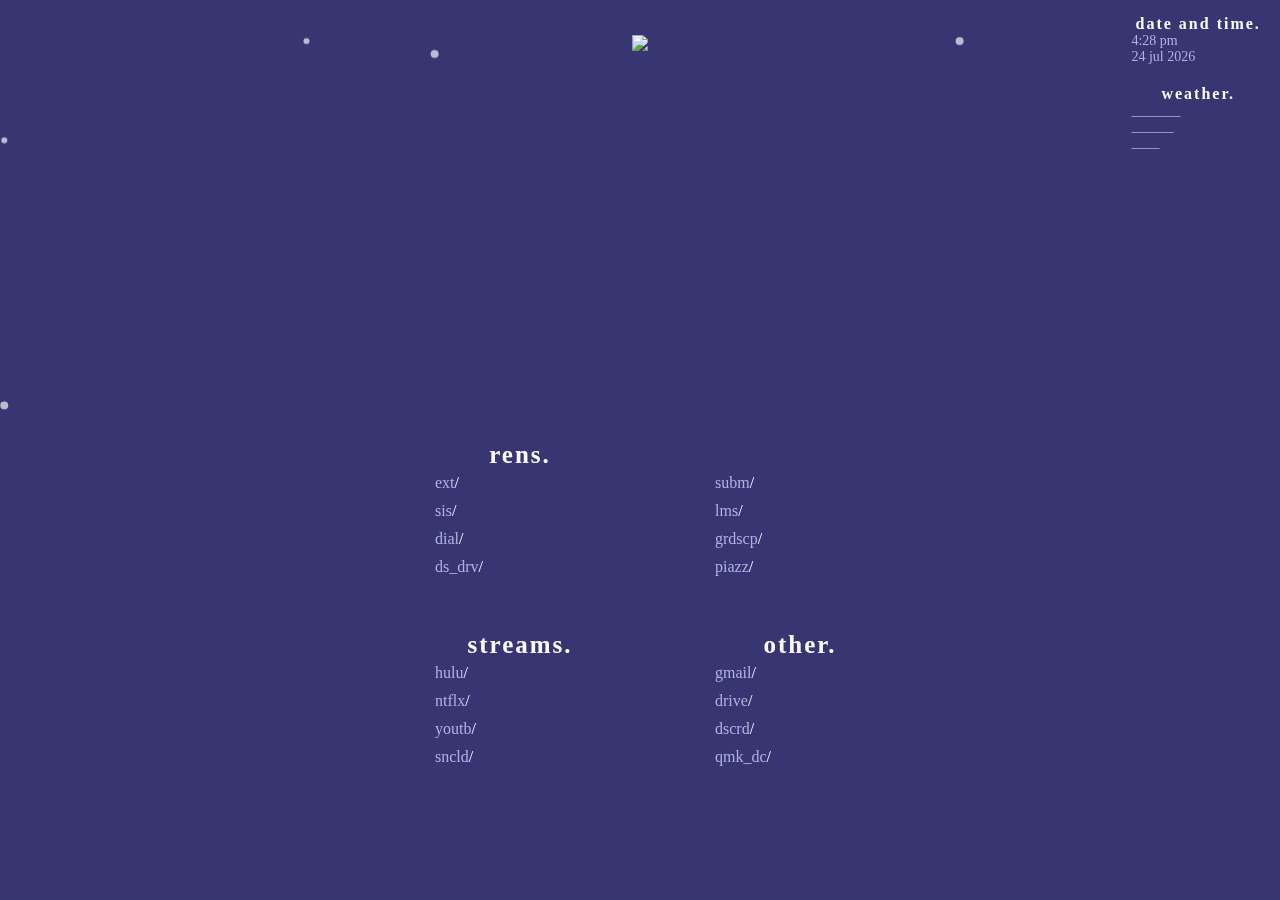
==== commit 971bdeea: "update data structures folder link" ====
--- a/index.html
+++ b/index.html
@@ -55,7 +55,7 @@
                         sis</a>/</li>
                     <li class="links"><a href="https://apex.cct.rpi.edu/apex/f?p=244:16:9476582504070:::RP::&cs=3RwUWekEM2HkTRgGTRouUJhYmeT1PHAGG-PYNJThDccAyZ_u_eQg0PVG92rxdnLbK97epAyb-ww3LQdE5oaNJRA">
                         dial</a>/</li>
-                    <li class="links"><a href="https://drive.google.com/drive/folders/1VOZVPiJPUvv4O7U9zzdAzbu68GE2cyfQ">
+                    <li class="links"><a href="https://drive.google.com/drive/folders/146HGQHkNNBdSFobHmp-Zv6LWF_UkhFa2">
                         ds_drv</a>/</li>
                 </ul>
                 <ul class="col"></br>
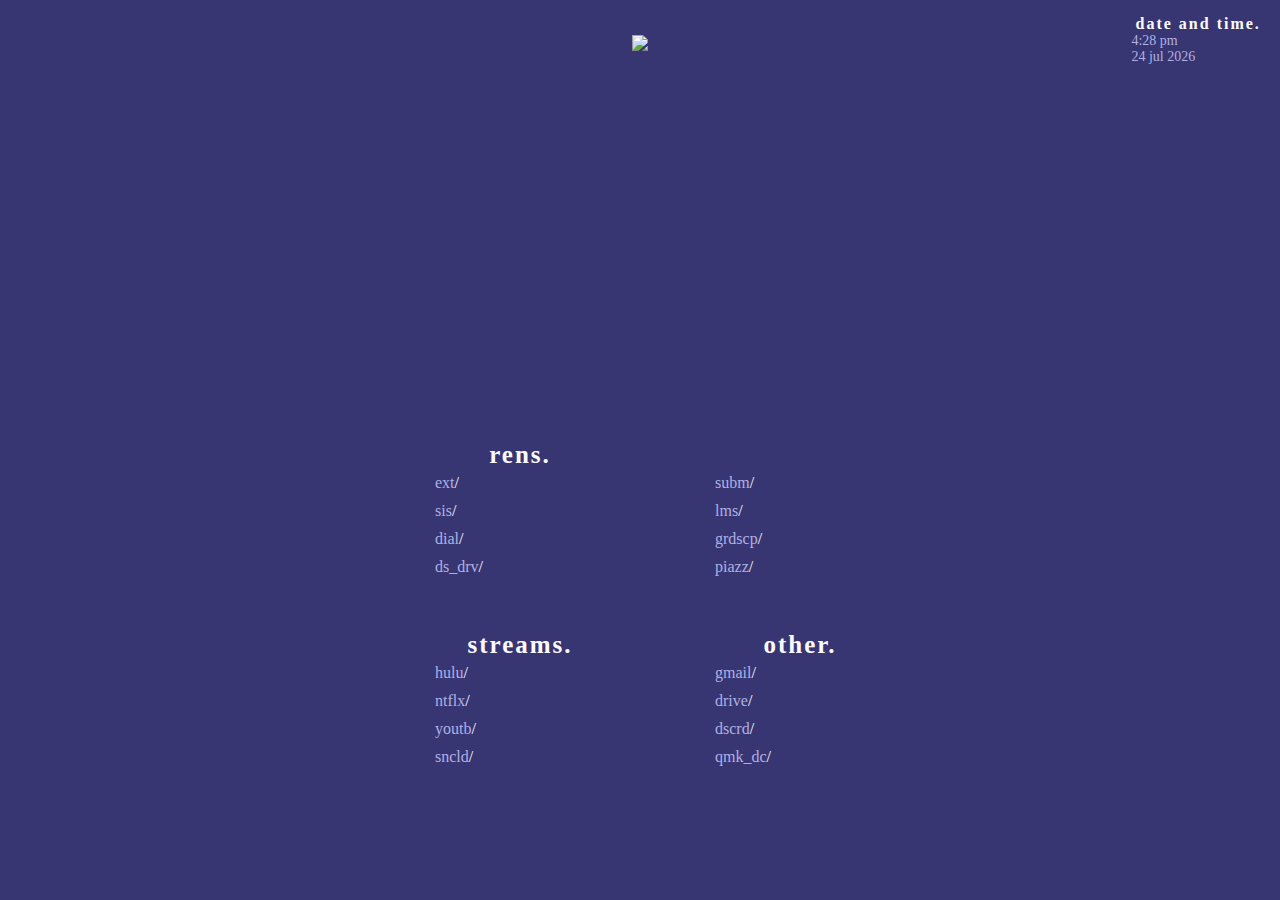
==== commit e3b02003: "remove weather display" ====
--- a/index.html
+++ b/index.html
@@ -19,13 +19,6 @@
                     <li>
                         <div class="currentTime"><div id="current-time">Time</div></div>
                         <div class="currentDate"><div id="date">Date</div></div>
-                    </li>
-                </ul>
-                <ul id="weather-section"><div>weather.</div>
-                    <li>
-                        <div class="city"><span id="city">_______</span></div>
-                        <div class="temp"><span id="temperature">______</span></div>
-                        <div class="forecast"><span id="weather">____</span></div>
                     </li>
                 </ul>
             </div>
@@ -102,6 +95,5 @@
 
         <script src="js/shortcuts.js"></script>
         <script src="js/index.js"></script>
-        <script src="js/particles.js"></script>
     </body>
 </html>
